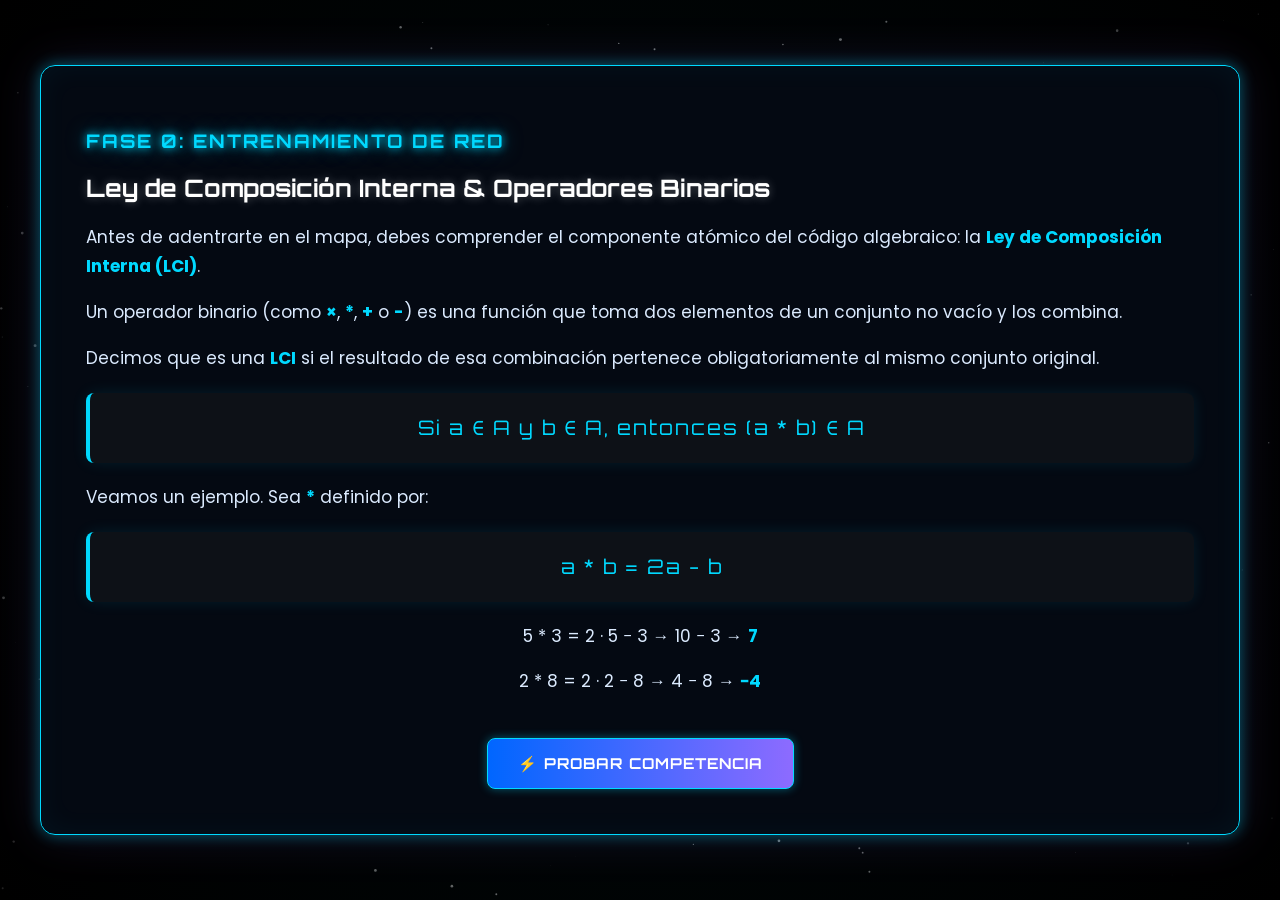
==== lci.html @ 7cdd1265 "subir pagina" ====
<!DOCTYPE html>
<html lang="es">
<head>
    <meta charset="UTF-8">
    <meta name="viewport" content="width=device-width, initial-scale=1.0">

    <title>PROJECT AXIOM - Entrenamiento LCI</title>

    <!-- FUENTES AXIOM -->
    <link rel="preconnect" href="https://fonts.googleapis.com">
    <link rel="preconnect" href="https://fonts.gstatic.com" crossorigin>
    <link href="https://fonts.googleapis.com/css2?family=Orbitron:wght@500;700&family=Poppins:wght@300;400;600&display=swap" rel="stylesheet">

    <style>

        * {
            box-sizing: border-box;
        }

        body {
            margin: 0;
            padding: 0;
            background: #000;
            color: white;
            font-family: 'Poppins', sans-serif;
            overflow-x: hidden;
        }

        /* =========================================
           UNIVERSO
        ========================================= */

        #universo {
            position: fixed;
            top: 0;
            left: 0;
            width: 100%;
            height: 100%;
            z-index: -3;
            background: #000;
        }

        #overlay {
            position: fixed;
            top: 0;
            left: 0;
            width: 100%;
            height: 100%;
            background:
                radial-gradient(
                    circle at center,
                    rgba(0,217,255,0.04),
                    rgba(0,0,0,0.85)
                );
            z-index: -2;
            pointer-events: none;
        }

        /* =========================================
           SECCIONES
        ========================================= */

        section {
            min-height: 100vh;
            width: 100%;
            display: flex;
            justify-content: center;
            align-items: center;
            padding: 40px 20px;
        }

        .oculto {
            display: none !important;
        }

        /* =========================================
           TERMINAL AXIOM
        ========================================= */

        .terminal {
            width: 1200px;
            max-width: 95vw;
            padding: 45px;
            background: rgba(5, 10, 20, 0.94);

            border: 1px solid #00d9ff;
            border-radius: 15px;

            box-shadow:
                0 0 15px rgba(0,217,255,0.4),
                0 0 50px rgba(141,107,255,0.15),
                inset 0 0 30px rgba(0,217,255,0.05);

            backdrop-filter: blur(8px);
        }

        /* =========================================
           TITULOS
        ========================================= */

        h3 {
            font-family: 'Orbitron', sans-serif;
            color: #00d9ff;
            letter-spacing: 2px;
            text-shadow:
                0 0 8px #00d9ff,
                0 0 20px rgba(0,217,255,0.5);
        }

        h2 {
            font-family: 'Orbitron', sans-serif;
            color: #ffffff;
            text-shadow:
                0 0 10px rgba(255,255,255,0.3);
        }

        p {
            font-size: 17px;
            line-height: 1.7;
            color: #dbeafe;
        }

        strong {
            color: #00d9ff;
        }

        /* =========================================
           FORMULA
        ========================================= */

        .formula {
            background: #0d1117;
            padding: 18px 25px;
            border-radius: 8px;
            font-family: 'Orbitron', monospace;
            color: #00d9ff;
            font-size: 20px;
            text-align: center;
            letter-spacing: 2px;
            border-left: 4px solid #00d9ff;
            margin: 20px 0;
            width: 100%;
            box-shadow:
                0 0 15px rgba(0,217,255,0.1);
        }

        /* =========================================
           BOTONES
        ========================================= */

        button {
            font-family: 'Orbitron', sans-serif;

            background: linear-gradient(
                90deg,
                #0066ff,
                #8d6bff
            );

            color: white;

            border: 1px solid #00d9ff;

            padding: 15px 30px;

            border-radius: 8px;

            cursor: pointer;

            font-size: 15px;

            font-weight: bold;

            letter-spacing: 1px;

            margin-top: 25px;

            transition: all 0.3s ease;

            box-shadow:
                0 0 10px rgba(0,217,255,0.4);
        }

        button:hover {
            transform: translateY(-2px) scale(1.02);

            box-shadow:
                0 0 15px #00d9ff,
                0 0 35px rgba(141,107,255,0.5);
        }

        /* =========================================
           OPCIONES
        ========================================= */

        .opciones-contenedor {
            display: flex;
            flex-direction: column;
            gap: 15px;
            margin-top: 25px;
        }

        .btn-opcion {
            background: #1f2937;
            border: 1px solid #8d6bff;
            color: white;
            padding: 15px;
            font-size: 16px;
            border-radius: 8px;
            text-align: left;
            cursor: pointer;
            transition: 0.2s;
            margin-top: 0;
            font-family: 'Poppins', sans-serif;
            font-weight: normal;
            box-shadow: none;
        }

        .btn-opcion:hover {
            background: #2d3748;
            box-shadow: 0 0 15px #8d6bff55;
            transform: none;
        }

        .btn-opcion:disabled {
            opacity: 0.6;
            cursor: not-allowed;
        }

        /* =========================================
           FEEDBACK
        ========================================= */

        .resultado-feedback {
            margin-top: 20px;
            font-weight: bold;
            font-size: 18px;
            min-height: 30px;
        }

        .exito {
            color: #00ff88;
            text-shadow:
                0 0 10px #00ff8855,
                0 0 20px #00ff8833;
        }

        .error {
            color: #ff3b3b;
            text-shadow:
                0 0 10px #ff3b3b55;
        }

        /* =========================================
           PORTAL GENIALLY
        ========================================= */

        .genially-terminal {
            width: 1200px !important;
            max-width: 95vw;
            padding: 30px;
        }

        .genially-terminal h3 {
            text-align: center;
            font-size: 22px;
            margin-top: 0;
        }

        .mensaje-desbloqueo {
            text-align: center;
            padding: 10px 20px;
            margin-bottom: 20px;
            color: #00ff88;
            font-family: 'Orbitron', sans-serif;
            letter-spacing: 1px;
        }

        /* =========================================
           CONTENEDOR GENIALLY
        ========================================= */

        .genially-container {
            position: relative;
            width: 100%;
            height: 0;
            padding-bottom: 56.25%;
            margin-top: 25px;
            overflow: hidden;

            border: 2px solid #00d9ff;
            border-radius: 12px;

            background: #000;

            box-shadow:
                0 0 10px #00d9ff,
                0 0 30px #8d6bff,
                inset 0 0 20px rgba(0,217,255,0.15);
        }

        .genially-container iframe {
            position: absolute;
            top: 0;
            left: 0;
            width: 100%;
            height: 100%;
            border: none;
        }

        /* =========================================
           BOTÓN MAPA GALÁCTICO
        ========================================= */

        .contenedor-mapa {
            text-align: center;
            margin-top: 35px;
            padding-top: 25px;

            border-top: 1px solid rgba(0,217,255,0.3);
        }

        .mensaje-final {
            color: #00ff88;

            font-family: 'Orbitron', sans-serif;

            font-size: 18px;

            text-shadow:
                0 0 10px #00ff88;

            margin-bottom: 10px;
        }

        .btn-mapa-galactico {

            display: inline-block;

            text-decoration: none;

            font-family: 'Orbitron', sans-serif;

            background: linear-gradient(
                90deg,
                #00aaff,
                #8d6bff,
                #ffcc00
            );

            color: white;

            border: 2px solid #00d9ff;

            padding: 18px 35px;

            border-radius: 10px;

            cursor: pointer;

            font-size: 16px;

            font-weight: bold;

            letter-spacing: 1.5px;

            margin-top: 15px;

            transition: all 0.3s ease;

            box-shadow:
                0 0 10px #00d9ff,
                0 0 25px rgba(141,107,255,0.5);

        }

        .btn-mapa-galactico:hover {

            transform:
                translateY(-4px)
                scale(1.04);

            box-shadow:
                0 0 15px #00d9ff,
                0 0 30px #8d6bff,
                0 0 50px rgba(255,204,0,0.4);

        }

        /* =========================================
           ANIMACIÓN
        ========================================= */

        @keyframes desbloqueo {

            0% {
                opacity: 0;
                transform: scale(0.85);
            }

            60% {
                opacity: 1;
                transform: scale(1.03);
            }

            100% {
                opacity: 1;
                transform: scale(1);
            }

        }

        .animacion-desbloqueo {
            animation: desbloqueo 1s ease forwards;
        }

        /* =========================================
           RESPONSIVE
        ========================================= */

        @media (max-width: 700px) {

            .terminal {
                padding: 25px;
                max-width: 96vw;
            }

            h2 {
                font-size: 21px;
            }

            p {
                font-size: 15px;
            }

            .formula {
                font-size: 16px;
                padding: 15px;
            }

            .genially-terminal {
                padding: 15px;
            }

            .btn-mapa-galactico {
                font-size: 13px;
                padding: 15px 20px;
            }

        }

    </style>
</head>


<body>

<!-- =========================================
     UNIVERSO AXIOM
========================================= -->

<canvas id="universo"></canvas>

<div id="overlay"></div>


<!-- =========================================
     FASE 0 - TEORÍA
========================================= -->

<section id="fase-teoria">

    <div class="terminal">

        <h3>
            FASE 0: ENTRENAMIENTO DE RED
        </h3>

        <h2>
            Ley de Composición Interna & Operadores Binarios
        </h2>

        <p>
            Antes de adentrarte en el mapa, debes comprender
            el componente atómico del código algebraico:
            la <strong>Ley de Composición Interna (LCI)</strong>.
        </p>

        <p>
            Un operador binario (como
            <strong>×</strong>,
            <strong>*</strong>,
            <strong>+</strong>
            o
            <strong>-</strong>)
            es una función que toma dos elementos de un conjunto
            no vacío y los combina.
        </p>

        <p>
            Decimos que es una
            <strong>LCI</strong>
            si el resultado de esa combinación pertenece
            obligatoriamente al mismo conjunto original.
        </p>

        <p class="formula">

            Si a ∈ A y b ∈ A,
            entonces (a * b) ∈ A

        </p>

        <p>
            Veamos un ejemplo.
            Sea <strong>*</strong> definido por:
        </p>

        <p class="formula">

            a * b = 2a − b

        </p>

        <p style="text-align:center;">

            5 * 3 = 2 · 5 − 3
            →
            10 − 3
            →
            <strong>7</strong>

        </p>

        <p style="text-align:center;">

            2 * 8 = 2 · 2 − 8
            →
            4 − 8
            →
            <strong>−4</strong>

        </p>

        <div style="text-align:center;">

            <button id="btnIrAEjercicios">

                ⚡ PROBAR COMPETENCIA

            </button>

        </div>

    </div>

</section>


<!-- =========================================
     FASE DE EJERCICIOS
========================================= -->

<section id="fase-ejercicios" class="oculto">

    <div class="terminal">

        <h3>
            EVALUACIÓN DE ENTRADA
        </h3>

        <p id="pregunta-texto">
            Cargando enigma matemático...
        </p>

        <div
            class="opciones-contenedor"
            id="contenedor-opciones">
        </div>

        <div
            id="feedback"
            class="resultado-feedback">
        </div>

        <div style="text-align:center;">

            <button
                id="btnAcederMapa"
                class="oculto">

                🚀 DESBLOQUEAR PROTOCOLO DE RED

            </button>

        </div>

    </div>

</section>


<!-- =========================================
     FASE GENIALLY
========================================= -->

<section id="fase-genially" class="oculto">

    <div class="terminal genially-terminal animacion-desbloqueo">

        <h3>

            ⚡ PORTAL AXIOM DESBLOQUEADO ⚡

        </h3>

        <div class="mensaje-desbloqueo">

            ✓ ACCESO CONCEDIDO<br>

            <span style="color:#00d9ff;">
                NUEVA MISIÓN DETECTADA
            </span>

        </div>

        <p style="text-align:center;">

            Has demostrado comprender la
            <strong>clausura o cerradura</strong>.
            <br><br>

            El sistema AXIOM ha desbloqueado
            el siguiente núcleo de conocimiento:

        </p>

        <h2 style="
            text-align:center;
            color:#8d6bff;
            text-shadow:0 0 15px #8d6bff;
        ">

            🪐 PROTOCOLO DE RED

        </h2>


        <!-- =====================================
             GENIALLY
        ====================================== -->

        <div class="genially-container">

            <iframe
                title="Axion: Semigrupo"
                src="https://view.genially.com/6a6e81eb2e718f67922cd0cf"
                frameborder="0"
                allowfullscreen="true"
                scrolling="yes">
            </iframe>

        </div>


        <!-- =====================================
             FINALIZAR MISIÓN
        ====================================== -->

        <div class="contenedor-mapa">

            <div class="mensaje-final">

                ✓ MISIÓN SEMIGRUPO COMPLETADA

            </div>

            <p>

                Has finalizado la actividad. Felicitaciones!!
                <br>
                El sistema AXIOM ha registrado tu progreso. Estas listo para recorrer las estrucutras del Mapa Galáctico

            </p>


            <a
                id="btnMapaGalactico"
                class="btn-mapa-galactico"
                href="https://sites.google.com/view/mapagalctico/inicio"
                target="_top">

                🌌 IR a MAPA GALÁCTICO

            </a>

        </div>

    </div>

</section>


<script>

    /* =========================================
       REFERENCIAS HTML
    ========================================= */

    const seccionTeoria =
        document.getElementById("fase-teoria");

    const seccionEjercicios =
        document.getElementById("fase-ejercicios");

    const seccionGenially =
        document.getElementById("fase-genially");

    const btnIrAEjercicios =
        document.getElementById("btnIrAEjercicios");

    const preguntaTexto =
        document.getElementById("pregunta-texto");

    const contenedorOpciones =
        document.getElementById("contenedor-opciones");

    const feedback =
        document.getElementById("feedback");

    const btnAcederMapa =
        document.getElementById("btnAcederMapa");


    /* =========================================
       PROBLEMA
    ========================================= */

    const problema = {

        pregunta:
        "Analiza el entorno: El virus NULL.EXE ha definido la operación de resta (-) en el conjunto de los Números Naturales ℕ (0, 1, 2, 3...). ¿Es esta operación una Ley de Composición Interna?",

        opciones: [

            {
                texto:
                "Sí, porque si restas dos números naturales el resultado siempre es un número natural.",

                correcta: false
            },

            {
                texto:
                "No, porque si restas un número menor a uno mayor (ej: 3 - 5 = -2), el resultado (-2) sale de ℕ.",

                correcta: true
            },

            {
                texto:
                "Sí, porque los operadores binarios algebraicos siempre son cerrados por definición.",

                correcta: false
            }

        ]

    };


    /* =========================================
       IR A EJERCICIOS
    ========================================= */

    btnIrAEjercicios.onclick = () => {

        seccionTeoria.classList.add("oculto");

        seccionEjercicios.classList.remove("oculto");

        cargarEjercicio();

    };


    /* =========================================
       CARGAR EJERCICIO
    ========================================= */

    function cargarEjercicio() {

        preguntaTexto.innerText =
            problema.pregunta;

        contenedorOpciones.innerHTML = "";

        feedback.innerHTML = "";

        problema.opciones.forEach(

            (opcion) => {

                const botonOpcion =
                    document.createElement("button");

                botonOpcion.classList.add(
                    "btn-opcion"
                );

                botonOpcion.innerText =
                    opcion.texto;

                botonOpcion.onclick = () => {

                    verificarRespuesta(
                        opcion.correcta
                    );

                };

                contenedorOpciones.appendChild(
                    botonOpcion
                );

            }

        );

    }


    /* =========================================
       VERIFICAR RESPUESTA
    ========================================= */

    function verificarRespuesta(esCorrecta) {

        if (esCorrecta) {

            feedback.innerHTML =

                "<span class='exito'>" +
                "✓ ACCESO CONCEDIDO: El código es estable. " +
                "Has demostrado entender la clausura o cerradura." +
                "</span>";

            btnAcederMapa.classList.remove(
                "oculto"
            );

            document
                .querySelectorAll(".btn-opcion")
                .forEach(
                    boton => {
                        boton.disabled = true;
                    }
                );

        }

        else {

            feedback.innerHTML =

                "<span class='error'>" +

                "✗ ERROR DE COMPILACIÓN: " +

                "El sistema sigue inestable. " +

                "Revisa la propiedad de cerradura " +

                "e intenta de nuevo." +

                "</span>";

        }

    }


    /* =========================================
       ABRIR GENIALLY
    ========================================= */

    btnAcederMapa.onclick = () => {

        seccionEjercicios.classList.add(
            "oculto"
        );

        seccionGenially.classList.remove(
            "oculto"
        );

        window.scrollTo({

            top: 0,

            behavior: "smooth"

        });

    };


    /* =========================================
       FONDO DE ESTRELLAS
    ========================================= */

    const canvas =
        document.getElementById("universo");

    const ctx =
        canvas.getContext("2d");

    let estrellas = [];


    function ajustarCanvas() {

        canvas.width =
            window.innerWidth;

        canvas.height =
            window.innerHeight;

    }


    function crearEstrellas() {

        estrellas = [];

        for (
            let i = 0;
            i < 180;
            i++
        ) {

            estrellas.push({

                x:
                    Math.random()
                    * canvas.width,

                y:
                    Math.random()
                    * canvas.height,

                radio:
                    Math.random()
                    * 1.5,

                velocidad:
                    Math.random()
                    * 0.3 + 0.05

            });

        }

    }


    function dibujarEstrellas() {

        ctx.clearRect(
            0,
            0,
            canvas.width,
            canvas.height
        );

        estrellas.forEach(
            estrella => {

                ctx.beginPath();

                ctx.arc(

                    estrella.x,

                    estrella.y,

                    estrella.radio,

                    0,

                    Math.PI * 2

                );

                ctx.fillStyle =
                    "rgba(255,255,255,0.8)";

                ctx.fill();

                estrella.y +=
                    estrella.velocidad;

                if (
                    estrella.y >
                    canvas.height
                ) {

                    estrella.y = 0;

                }

            }
        );

        requestAnimationFrame(
            dibujarEstrellas
        );

    }


    ajustarCanvas();

    crearEstrellas();

    dibujarEstrellas();


    window.addEventListener(
        "resize",
        () => {

            ajustarCanvas();

            crearEstrellas();

        }
    );

</script>

</body>
</html>
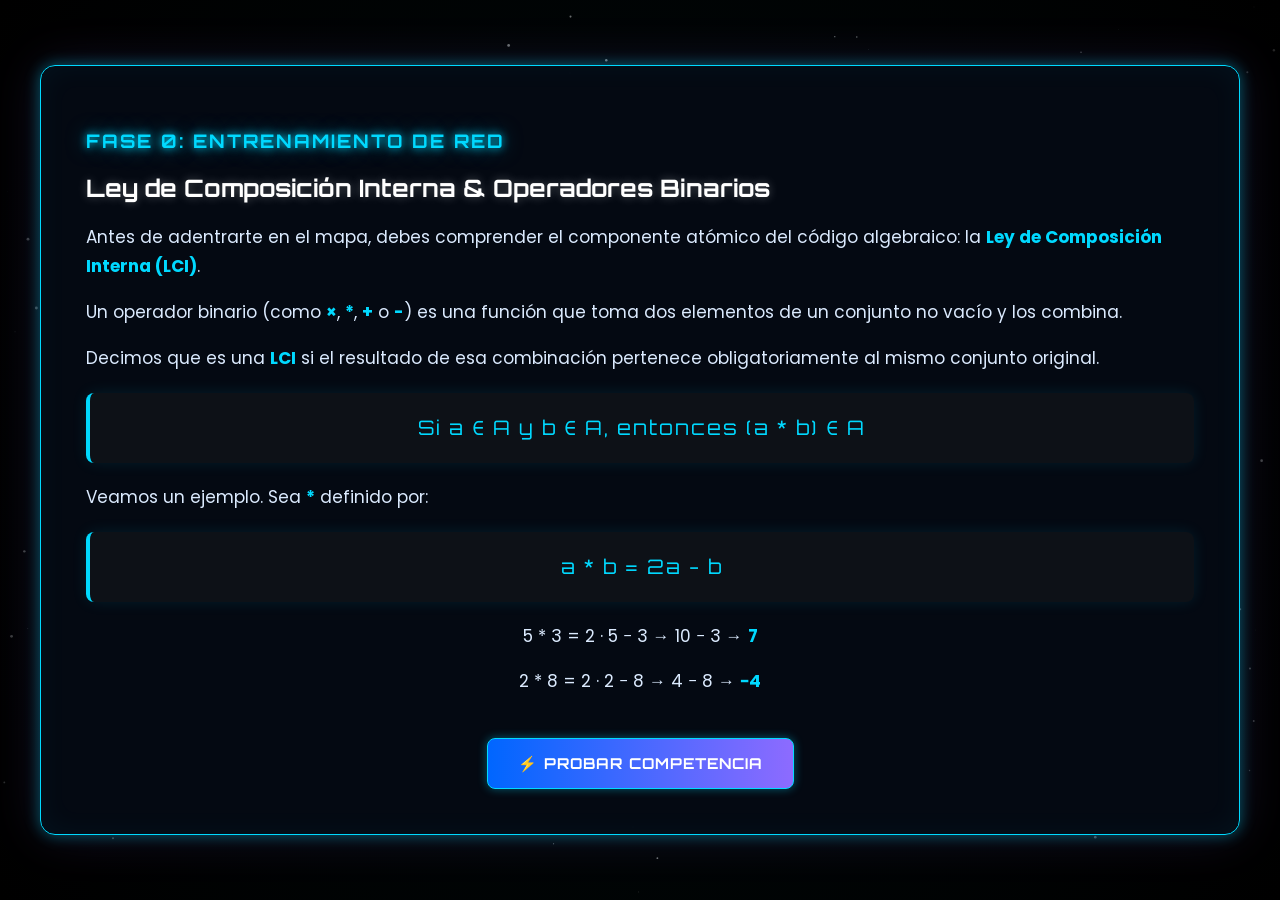
==== commit 6471c220: "CORREGI BOTON" ====
--- a/lci.html
+++ b/lci.html
@@ -671,7 +671,7 @@
 
             <div class="mensaje-final">
 
-                ✓ MISIÓN SEMIGRUPO COMPLETADA
+                ✓ MISIÓN PROTOCOLO DE RED COMPLETADA
 
             </div>
 
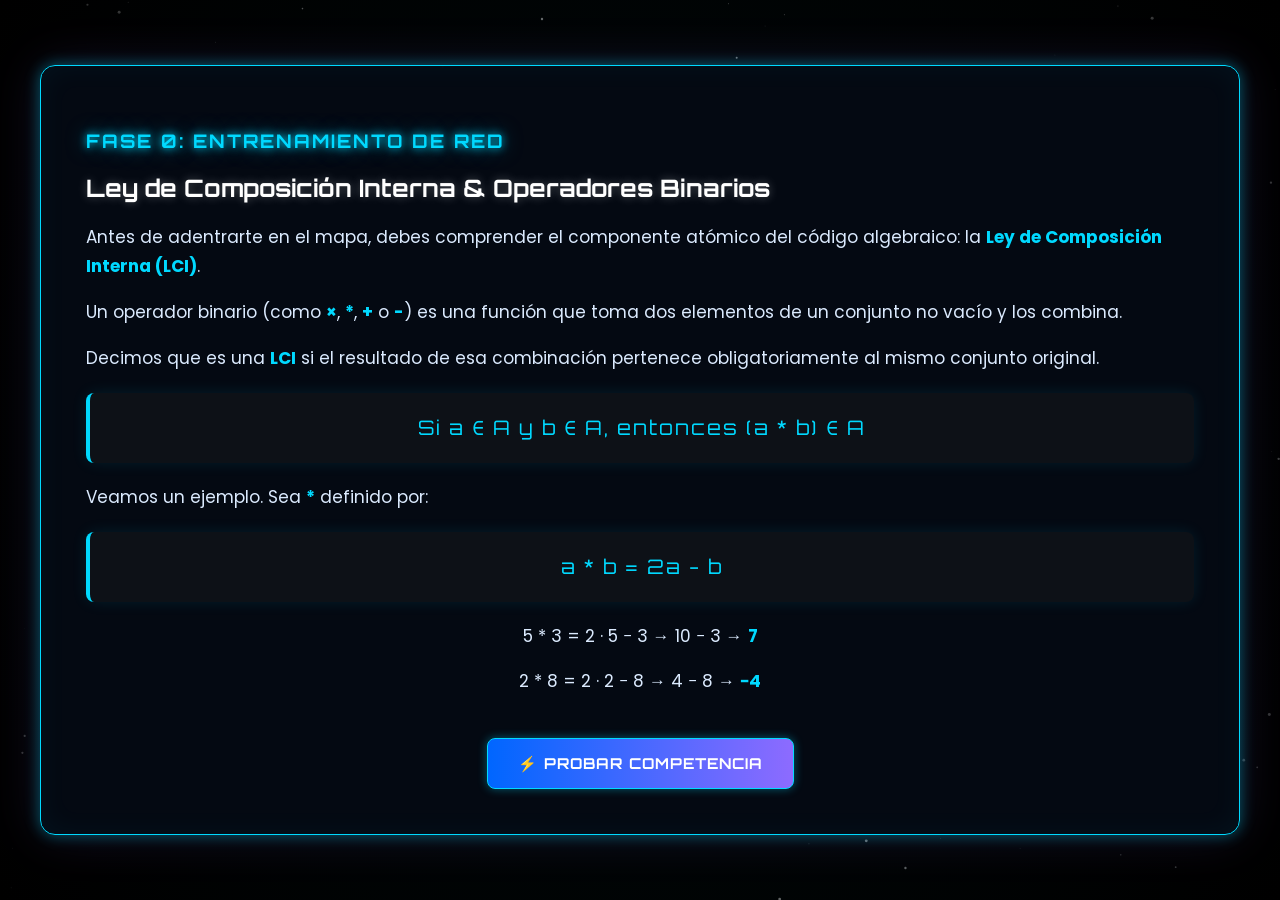
==== commit 6d39c886: "Update lci.html" ====
--- a/lci.html
+++ b/lci.html
@@ -687,7 +687,7 @@
             <a
                 id="btnMapaGalactico"
                 class="btn-mapa-galactico"
-                href="https://sites.google.com/view/mapagalctico/inicio"
+                href="https://sites.google.com/view/mapagalctico?usp=sharing"
                 target="_top">
 
                 🌌 IR a MAPA GALÁCTICO
@@ -1040,4 +1040,4 @@
 </script>
 
 </body>
-</html>+</html>
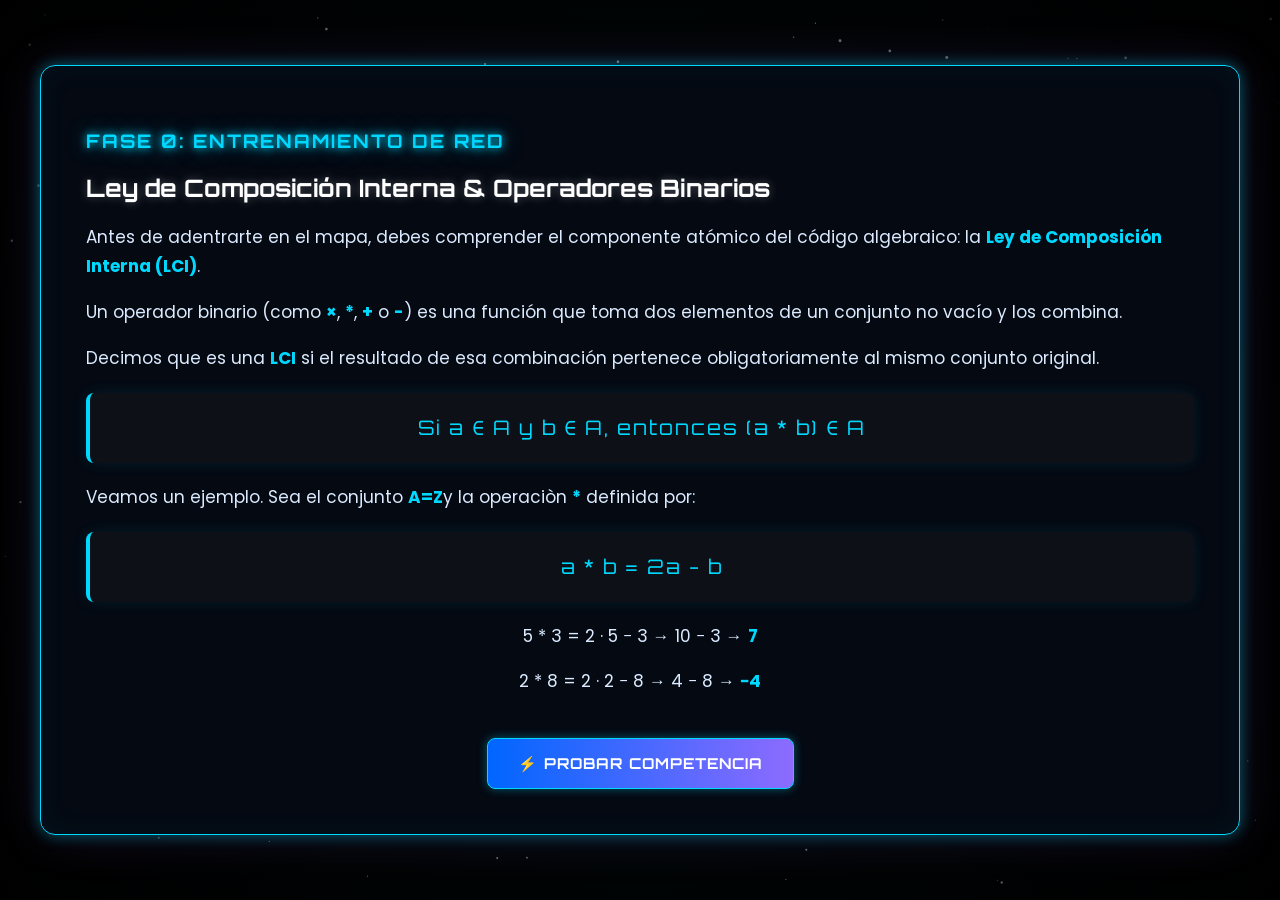
==== commit c4380465: "Update lci.html" ====
--- a/lci.html
+++ b/lci.html
@@ -513,7 +513,7 @@
 
         <p>
             Veamos un ejemplo.
-            Sea <strong>*</strong> definido por:
+            Sea el conjunto <strong>A=Z</strong>y la operaciòn <strong>*</strong> definida por:
         </p>
 
         <p class="formula">
